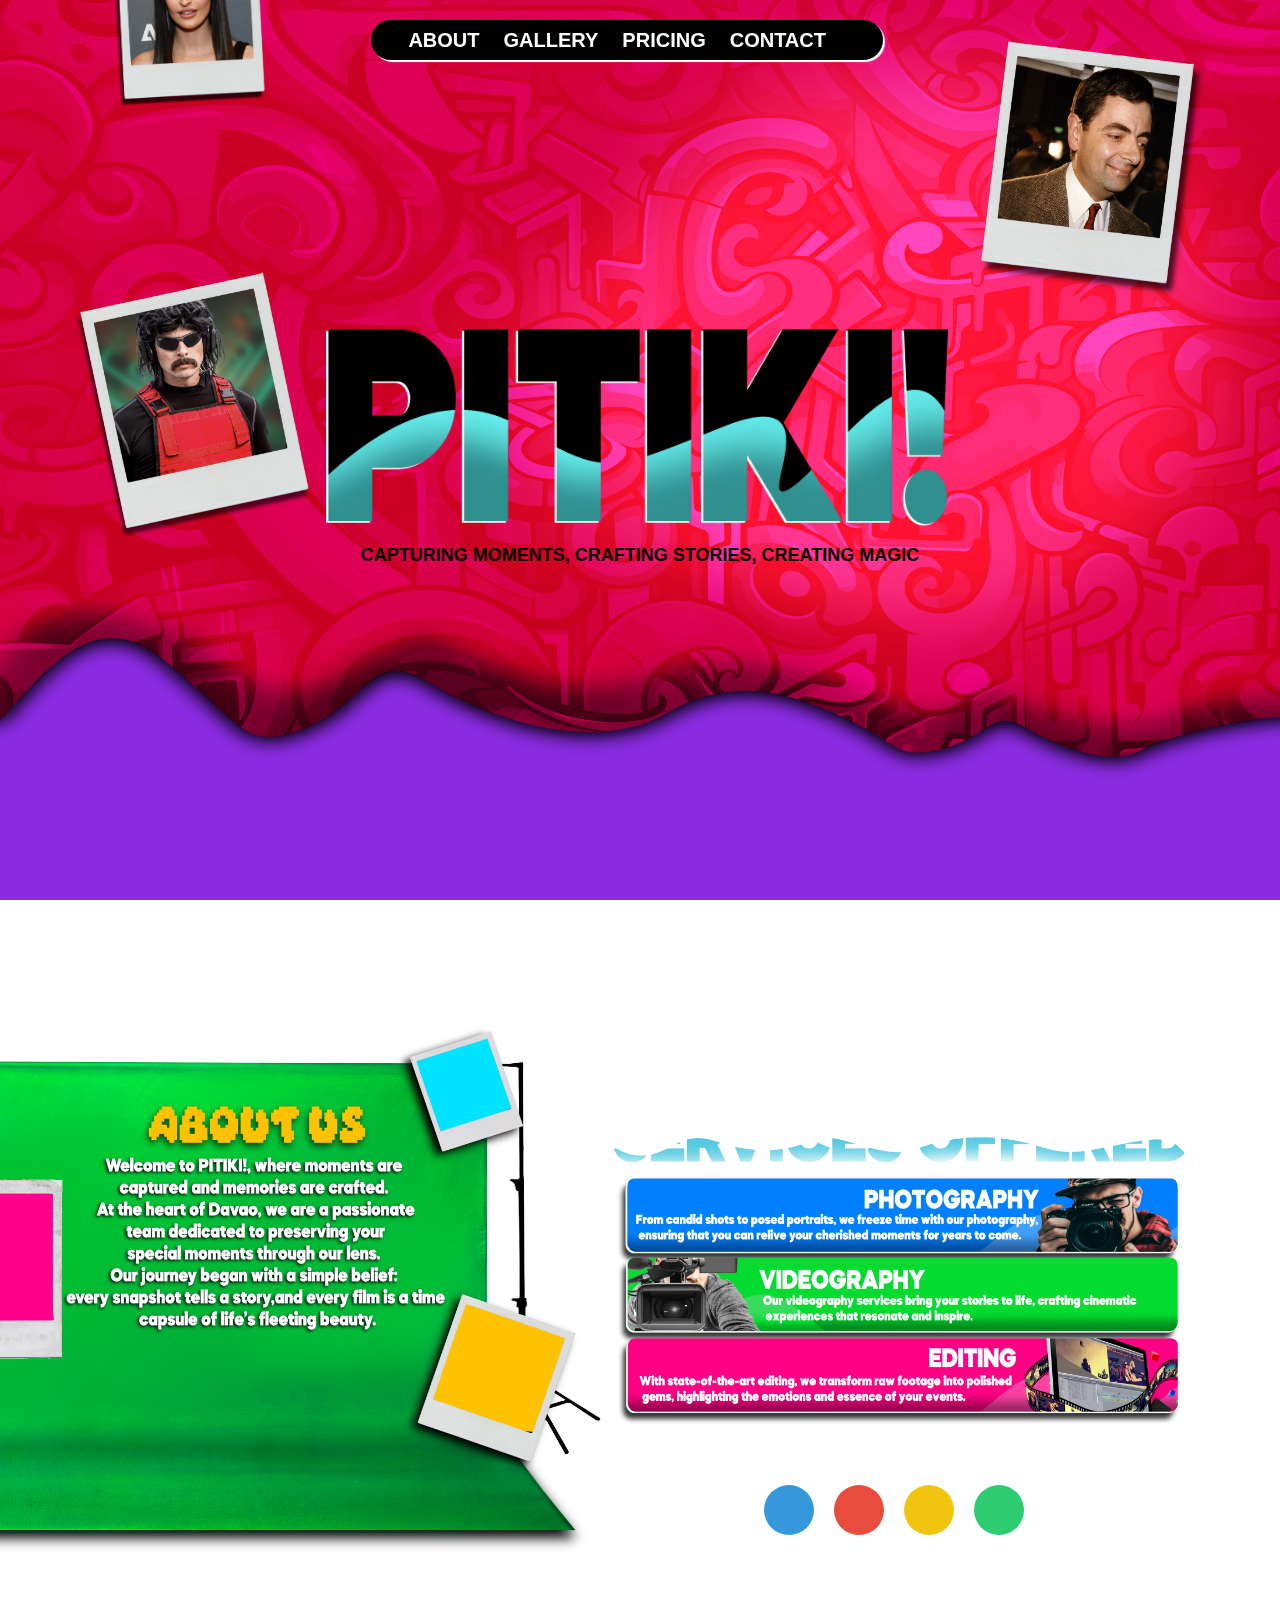
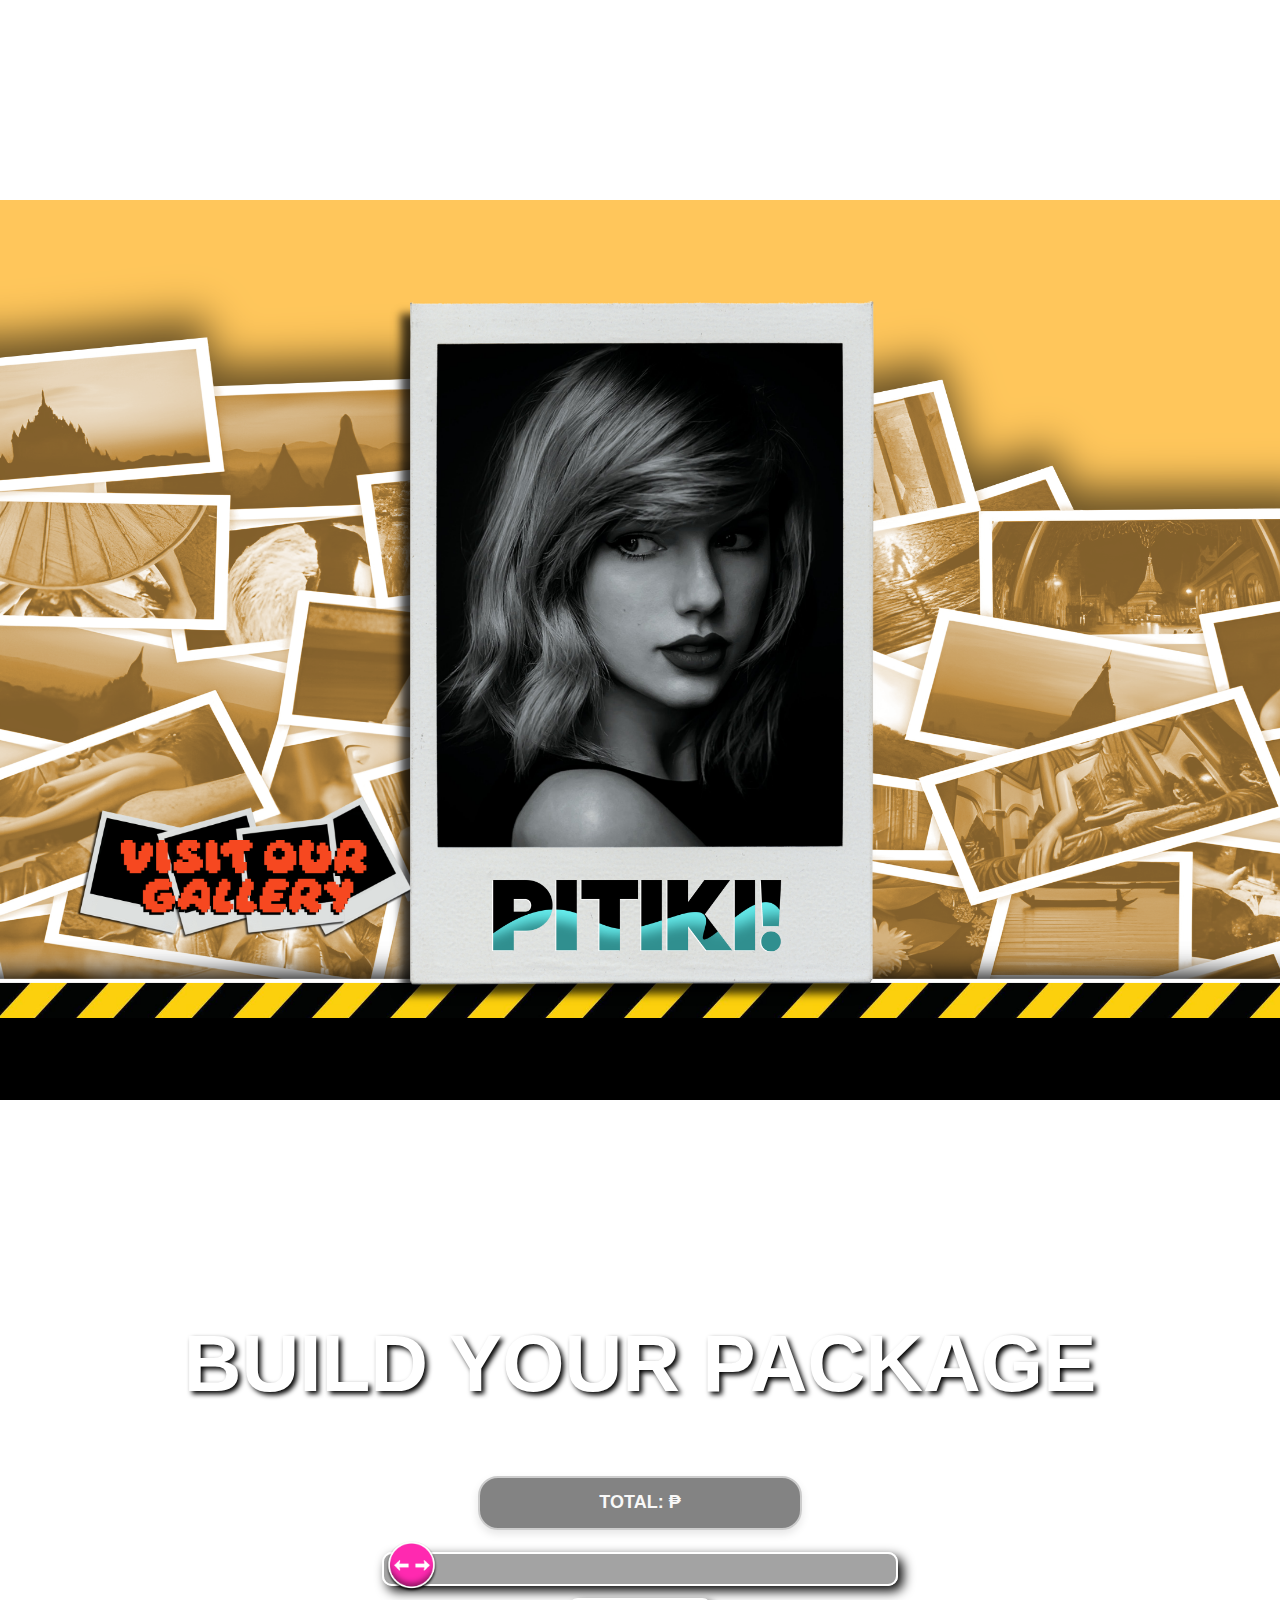
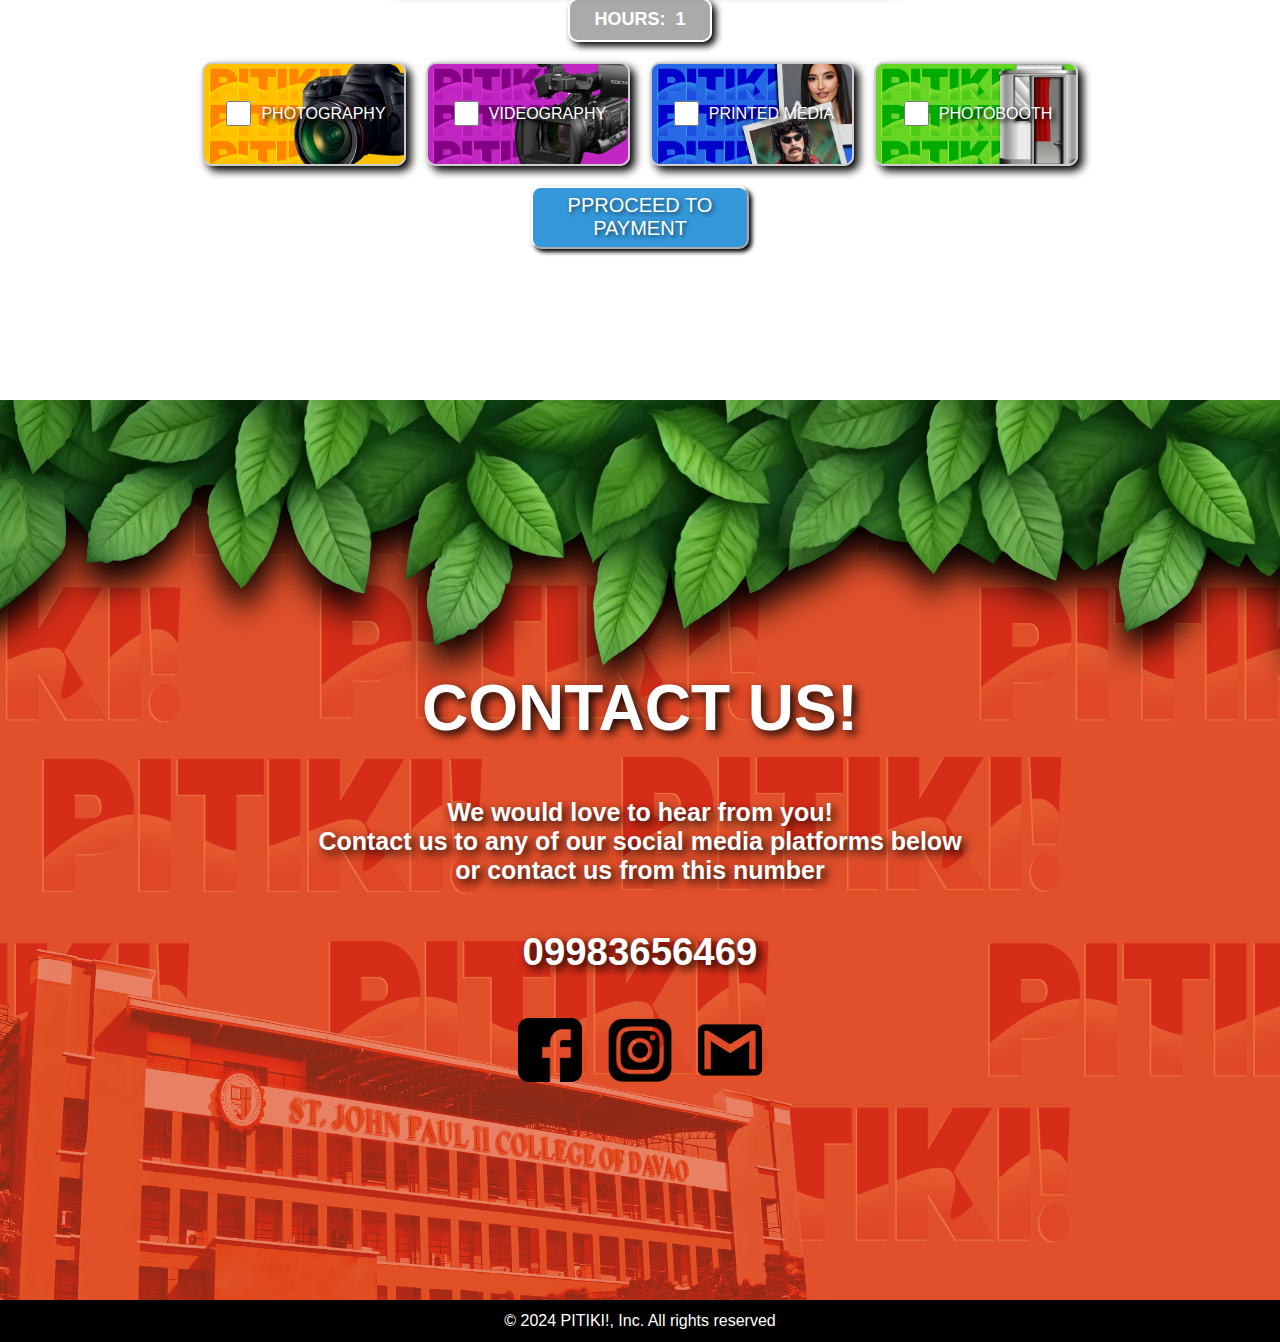
==== index.html @ f26acbd0 "Add files via upload" ====
<!DOCTYPE html>
<html lang="en">
<head>
    <link rel="stylesheet" href="style.css">
    <meta charset="UTF-8">
    <meta name="viewport" content="width=device-width, initial-scale=1.0">
    <title>PITIKI!</title>
    <link rel="icon" type="image/x-icon" href="img/LOGO.ico">
</head>
<body>


    <div class="main">
        <div class="topbar">
            <div class="links">
                <a href="#section1">ABOUT</a>
                <a href="#section2">GALLERY</a>
                <a href="#section3">PRICING</a> 
                <a href="#section4">CONTACT</a>
            </div>
        </div>
        
        <div class="intro">
            <img src="img/r1.png" id="kani1" alt="">
            <img src="img/r2.png" id="kani2" alt="">
            <img src="img/r3.png" id="kani3" alt="">
            <img src="img/LOGO.png" alt="Logo ni bai">
            <p>CAPTURING MOMENTS, CRAFTING STORIES, CREATING MAGIC</p>
        </div>
        <div class="four" id="section1">
            <div class="circolsm">
                <div class="circle" id="circle1"></div>
                <div class="circle" id="circle2"></div>
                <div class="circle" id="circle3"></div>
                <div class="circle" id="circle4"></div>
            </div>
            <img src="img/r4.png" id="kani4">
            <img src="img/CAM.png" alt="ambot unsa ni">
            <img src="img/GS.png" alt="gren scren" class="second-image">
        </div>
        <a href="https://www.vogue.com/photovogue/photos/gallery#4850602" target="_blank">
            <img src="img/vg.png" id="gl" alt="gallery link">
        </a>
        <div class="five" id="section2">  
            <img src="img/p3.png" alt="hahaha">
            <img src="img/p5.png" alt="hehehe">
            <img src="img/p1.png" alt="hihihi">
            <img src="img/p4.png" alt="hohoho">
            <img src="img/p2.png" alt="mememe">
        </div>
        <img src="img/gal2.png" id="Po1" alt="">
        <img src="img/gal3.png" id="Po2" alt="">
        <div class="six" id="section3">
            <h2 class="services-title" id="titleP">BUILD YOUR PACKAGE</h2>
            <div id="priceContainer">
                <p>TOTAL: <span id="pricePerHour">₱</span></p>
            </div>
            <input type="range" min="1" max="12" value="1" class="slider" id="hourSlider">
                <div class="hourCounterBox">
                 <p><span class="label">HOURS:</span> <span id="hourValue">1</span></p>
                </div>
            <div class="services">
                <div class="service" id="photography">
                    <input type="checkbox" id="photographyCheckbox" class="serviceCheckbox">
                    <label for="photographyCheckbox">PHOTOGRAPHY</label>
                </div>
                <div class="service" id="videography">
                    <input type="checkbox" id="videographyCheckbox" class="serviceCheckbox">
                    <label for="videographyCheckbox">VIDEOGRAPHY</label>
                </div>
                <div class="service" id="printedImages">
                    <input type="checkbox" id="printedImagesCheckbox" class="serviceCheckbox">
                    <label for="printedImagesCheckbox">PRINTED MEDIA</label>
                </div>
                <div class="service" id="photoBooth">
                    <input type="checkbox" id="photoBoothCheckbox" class="serviceCheckbox">
                    <label for="photoBoothCheckbox">PHOTOBOOTH</label>
                </div>
                
                
            </div>
            <button id="proceedButton">PPROCEED TO PAYMENT</button>
        </div>
        <div class="seven" id="section4">
            <div class="content-container">
                <div class="texts">
                    <h1 class="title">CONTACT US!</h1>
                    <p class="description">We would love to hear from you!<br>
                        Contact us to any of our social media platforms below<br>
                        or contact us from this number
                    </p>
                    <h1 class="num">09983656469</h1>
                </div>
                <div class="social-container">
                    <a href="https://www.facebook.com/nakakatawangvidsonlineph" target="_blank">
                        <img src="img/FB.png" id="fb" alt="Facebook logo">
                    </a>
                    <a href="https://www.facebook.com/nakakatawangvidsonlineph" target="_blank">
                        <img src="img/INSTAGRAM.png" id="ig" alt="Instagram logo">
                    </a>
                    <a href="https://www.facebook.com/nakakatawangvidsonlineph" target="_blank">
                        <img src="img/GMAIL.png" id="gm" alt="Gmail logo">
                    </a>
                </div>
            </div>
        </div>
        <div class="footer">
            © 2024 PITIKI!, Inc. All rights reserved
        </div>
    </div>

    <script src="script.js"></script>
</body>
</html>
---- style.css ----
html, body{
    padding: 0px;
    margin: 0px;
}
.main{
    height: 100vh;
    width: 100%;
    background-color: aqua;
    text-align: center;
}
.circolsm {
    position: absolute;
    display: flex;
    gap: 20px;
    top: 65%;
    right: 20%;
}

.circle {
    width: 50px;
    height: 50px;
    background-color: #3498db;
    border-radius: 50%;
}


#circle1 {
    background-color: #3498db; 
    animation: grow-shrink 2s infinite;
}

#circle2 {
    background-color: #e74c3c;
    animation: grow-shrink 2s infinite 0.5s;
}

#circle3 {
    background-color: #f1c40f; 
    animation: grow-shrink 2s infinite 1s;
}

#circle4 {
    background-color: #2ecc71; 
    animation: grow-shrink 2s infinite 1.5s;
}

@keyframes grow-shrink {
    0%, 100% {
        transform: scale(1);
    }
    50% {
        transform: scale(1.5);
    }
}

.topbar {
    margin-top: 20px;
    position: fixed;
    left: 29%;
    width: 40vw;
    height: 40px;
    background-color: black;
    border-radius: 20px;
    text-align: center;
    justify-content: center;
    align-content: center;
    box-shadow: 2px 2px 1px white;
    z-index: 9999;
}

.links a {
    font-size: 20px;
    display: inline-block;
    margin-right: 20px;
    font-family: Arial, Helvetica, sans-serif;
    color: rgb(255, 255, 255);
    font-weight: bold;
    text-decoration: none;
}
@keyframes floatAnimation1 {
    0% {
        transform: translateY(0);
    }
    50% {
        transform: translateY(-15px); 
    }
    100% {
        transform: translateY(0);
    }
}

@keyframes floatAnimation2 {
    0% {
        transform: translateY(0);
    }
    50% {
        transform: translateY(20px); 
    }
    100% {
        transform: translateY(0);
    }
}
@keyframes floatAnimation3 {
    0% {
        transform: translateY(0);
    }
    50% {
        transform: translateY(-25px); 
    }
    100% {
        transform: translateY(0);
    }
}

#kani1 {
    position: absolute;
    width: 20%;
    right: 5%;
    top: 2%;
    animation: floatAnimation1 2s ease-in-out infinite;
}

#kani2 {
    position: absolute;
    width: 15%;
    left: 7%;
    top: -10%;
    animation: floatAnimation2 3s ease-in-out infinite;
}

#kani3 {
    position: absolute;
    width: 20%;
    left: 5%;
    top: 30%;
    animation: floatAnimation3 4s ease-in-out infinite;
}


.intro img {
    width: 50%;
    height: auto;
}
.intro{
    font-family: 'mazzard H Black',Helvetica;
    font-size: 24px;
    text-align: center;
    justify-content: center;
    align-content: center;
 
    height: 100vh;
    background-image: url(img/CV1.png);
    background-size: cover;
}
#kani4 {
    position: absolute;
    width: 14%;
    left: -9%;
    top: 40%;
    animation: spin 4s linear infinite;
}

@keyframes spin {
    0% {
        transform: rotate(0deg);
    }
    100% {
        transform: rotate(360deg);
    }
}
.four {

    height: 100vh;
    background-image: url(img/CV2.png);
    background-size: cover;
    position: relative;
}

.four img {
    position: absolute;
    top: 50%;
    right: 90px;
    transform: translateY(-45%);
    width: 45%;
    height: auto; 
    z-index: 2;
}
.four .second-image {

    left: -17%;
    transform: translateY(-60%);
    width: 66%; 
    height: auto; 
     z-index: 1;
}
.five {
    position: relative; 

    height: 100vh;
    background-image: url(img/CV3.png);
    background-size: cover;
    display: flex; 
    justify-content: center;
    align-items: center;
}
#gl{
    position: absolute;
    width: 28%;
    top: 266%;
    left: 5.50%;
    z-index: 999;
    transition: transform 0.3s ease; 
}
#gl:hover{
    transform: scale(1.1); 
}

#Po1{
    position: absolute;
    left: 0%;
    width: 40%;
    top: 208%;

}


#Po2{
    position: absolute;
    left: 62%;
    width: 38%;
    top: 208%;

}

.five img {
    max-width: 80%; 
    max-height: 80vh; 
    opacity: 0;
    position: absolute; 
    top: 50%; 
    left: 50%; 
    transform: translate(-50%, -50%); 
    transition: opacity 1s ease-in-out;
}

.five img.active {
    opacity: 1;
}

.six {
    height: 100vh;
    background-image: url(img/CV5.png);
    background-size: cover;
    display: flex;
    flex-direction: column;
    justify-content: center;
    align-items: center;
    z-index: 88889;
}
#priceContainer {
    width: 300px; 
    height: 30px; 
    border-radius: 20px;
    background-color: #0000007c; 
    border: 2px solid #ccc; 
    padding: 10px;
    color: rgb(248, 248, 248);
    text-align: center;
    font-family: 'mazzard H Black',Helvetica;
    box-shadow: 0 4px 8px rgba(0, 0, 0, 0.1);
    margin-bottom: 20px; 
    display: flex;
    justify-content: center;
    align-items: center;
}

.slider {
    -webkit-appearance: none;
    width: 40%; 
    height: 30px; 
    background: #52525288;
    border-radius: 10px;
    outline: none;
    opacity: 1; 
    -webkit-transition: .2s;
    transition: opacity .2s;
    border: 2px solid #ffffff; 
    box-shadow: 5px 5px 12px black;
}

.slider::-webkit-slider-thumb {
    -webkit-appearance: none;
    appearance: none;
    width: 55px; 
    height: 55px; 
    background: url('img/knob.png') no-repeat center center; 
    background-size: cover; 
    border-radius: 50%; 
    cursor: pointer;
}

.slider::-moz-range-thumb {
    width: 55px; 
    height: 55px; 
    background: url('img/knob.png') no-repeat center center;
    background-size: cover; 
    border-radius: 50%; 
    cursor: pointer;
}


p {
    margin: 10px 0;
    font-size: 18px;
    font-weight: bold;
}
.services {
    display: flex;
    justify-content: space-around; 
    flex-wrap: wrap; 
}

.service {
    font-family: 'mazzar    d H Black',Helvetica;
    text-shadow: 3px 3px 4px black;
    color: white;
    width: 200px;
    height: 100px;
    margin: 10px;
    background-size: cover;
    display: flex;
    justify-content: center;
    align-items: center;
    border: 2px solid #ccc;
    border-radius: 10px;
    box-shadow: 5px 5px 8px rgb(0, 0, 0);
}

#photography {
    background-image: url('img/b1.png');
    
}

#videography {
    background-image: url('img/b2.png');
    
}

#printedImages {
    background-image: url('img/b3.png');
}

#photoBooth {
    background-image: url('img/b4.png');
}
#photography, #videography, #printedImages, #photoBooth {
    transition: transform 0.3s ease;
}

#photography:hover, #videography:hover, #printedImages:hover, #photoBooth:hover {
    transform: scale(1.05);
}

.serviceCheckbox {
    margin-right: 10px;
    width: 25px; 
    height: 25px; 
    cursor: pointer; 
}
.seven {
    height: 100vh;
    background-image: url(img/CV4.png);
    background-size: cover;
    display: flex;
    justify-content: center;
    align-items: center;
    text-align: center;
}

.content-container {
    margin-bottom: 14%;
    display: flex;
    flex-direction: column;
    align-items: center;
}

.texts {
    display: flex;
    flex-direction: column;
    align-items: center;
    gap: -2%; 
    margin-top: 30%;
}

@keyframes breathing {
    0%, 100% {
        transform: scale(1);
    }
    50% {
        transform: scale(1.05);
    }
}

.title {
    font-size: 5vw;
    color: white; 
    font-family: 'mazzard H Black', Helvetica; 
    animation: breathing 2s ease-in-out infinite;
    text-shadow: 4px 4px 10px black;
}
.description {
    margin-bottom: 20px;
    font-size: 25px; 
    color: white; 
    font-family: Arial, Helvetica, sans-serif;
    font-weight: bold; 
    text-shadow: 4px 4px 10px black;
}
.num{
    font-size: 3vw;
    color: white;
    font-family: 'mazzard H Black', Helvetica;
    text-shadow: 4px 4px 10px black;
}

.social-container {
    display: flex;
    gap: 2vw; 
    margin-top: 2vh; 
}

.social-container a img {
    width: 5vw; 
    height: auto;
    transition: transform 0.3s ease; 
}

.social-container a img:hover {
    transform: scale(1.1); 
}
.footer {
    width: 100%;
    display: flex;
    justify-content: center;
    height: 2px; 
    font-size: 16px;
    align-items: center;
    font-family: Arial, Helvetica, sans-serif;
    background-color: black;
    color: white;
    text-align: center;
    padding: 20px 0;
    bottom: 0;
    left: 0;
}

@media screen and (max-width: 600px) {
    .slider {
        width: 90%;
    }
}
.hourCounterBox {
    font-family: 'mazzard H Black', Helvetica;
    width: 120px;
    height: 20px;
    padding: 10px;
    margin: 10px 0; 
    background-color: #3b3b3b6e; 
    border: 2px solid #ffffff; 
    border-radius: 10px; 
    text-align: center; 
    display: flex;
    justify-content: center;
    align-items: center;
    box-shadow: 4px 4px 7px black;
}

.label {
    font-weight: bold;
    color: #ffffff; 
    margin-right: 5px; 
}

#hourValue {
    color: rgb(255, 255, 255); 
}
#proceedButton {
    margin-top: 10px;
    width: 17%;
    height: 7%;
    border-radius: 10px;
    font-size: 20px;
    font-family: 'mazzard H Black', Helvetica;
    color: #ffffff;
    background-color: #3498db;
    border-color: white;
    text-shadow: 2px 2px 4px rgba(0, 0, 0, 0.575);
    box-shadow: 3px 3px 4px black;
    transition: transform 0.3s ease, background-color 0.3s ease;
}

#proceedButton:hover {
    transform: scale(1.05);
    background-color: #2980b9;
}
#titleP {
    font-size: 80px;
    font-family: 'mazzard H Black', Helvetica;
    color: #ffffff;
    text-shadow: 3px 3px 5px black;
    animation: breathing 1s ease-in-out infinite;
}

@keyframes breathing {
    0%, 100% {
        transform: scale(1);
    }
    50% {
        transform: scale(1.05);
    }
}
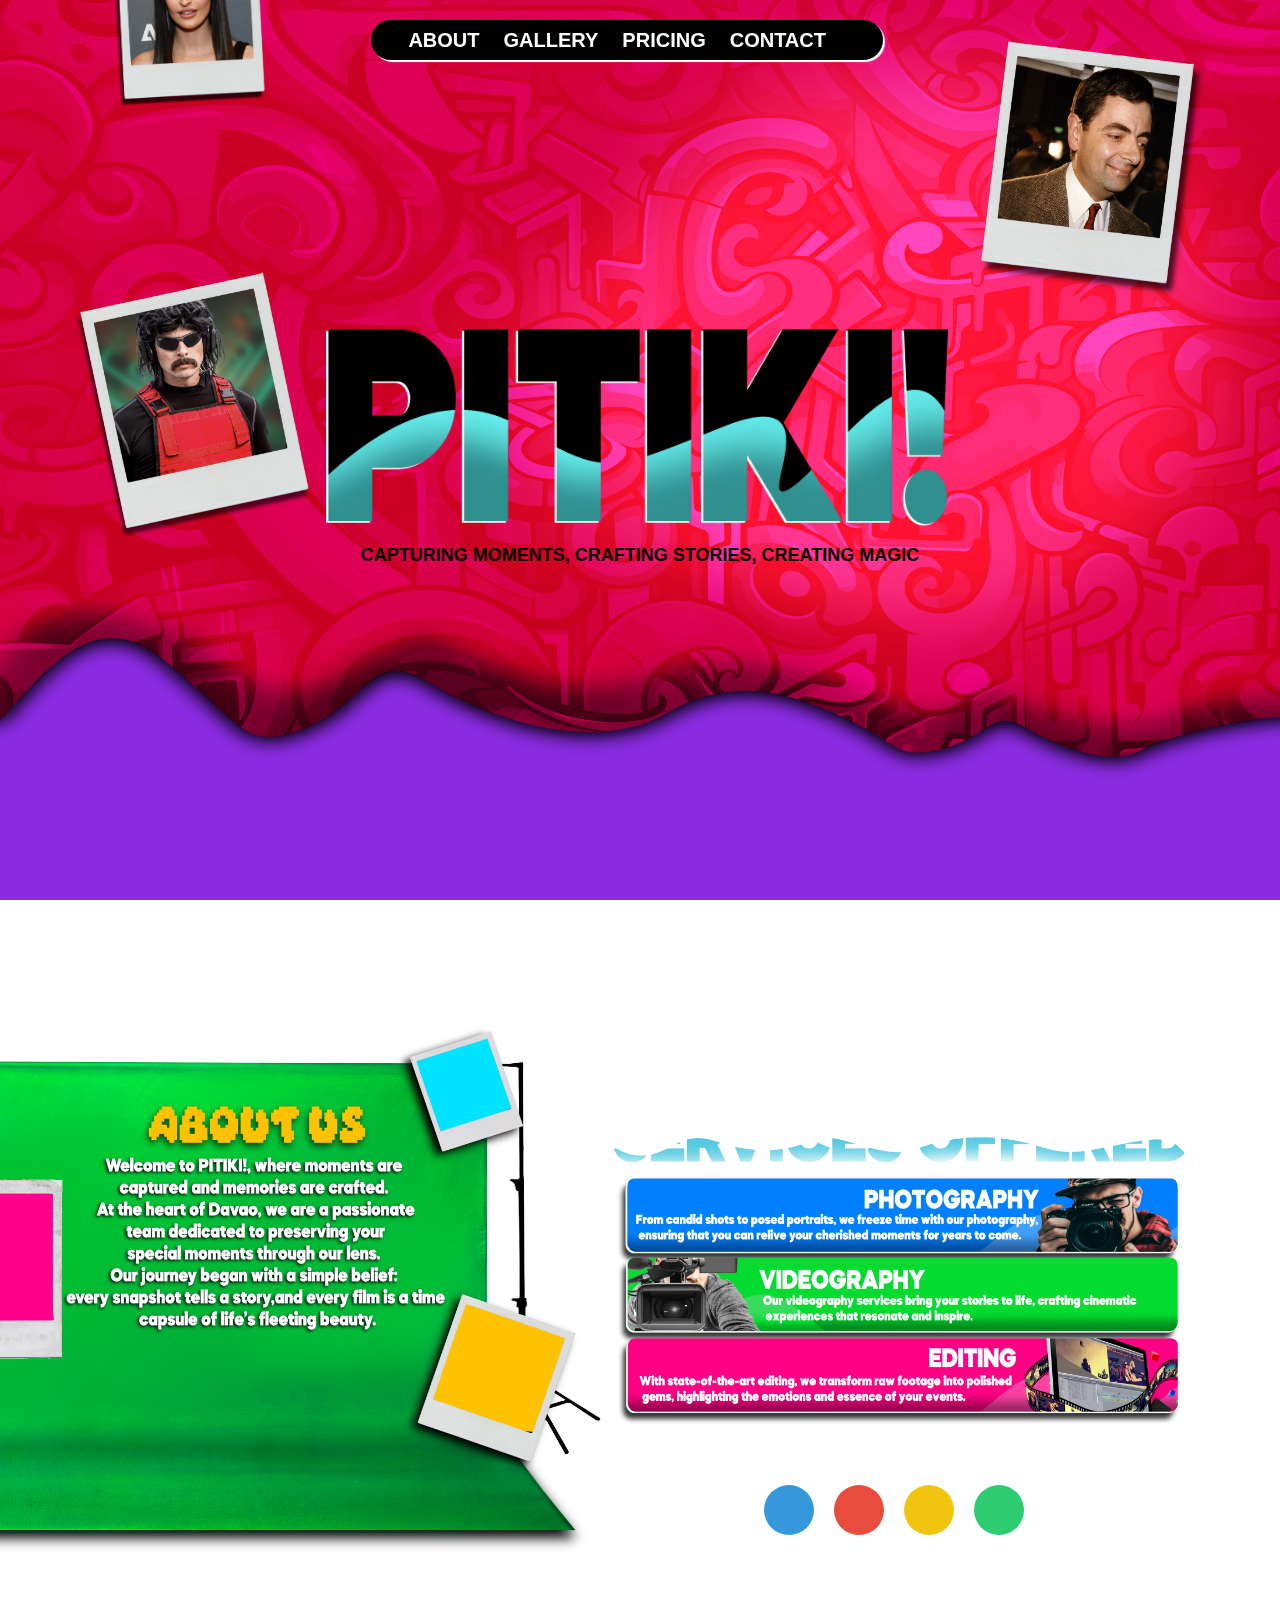
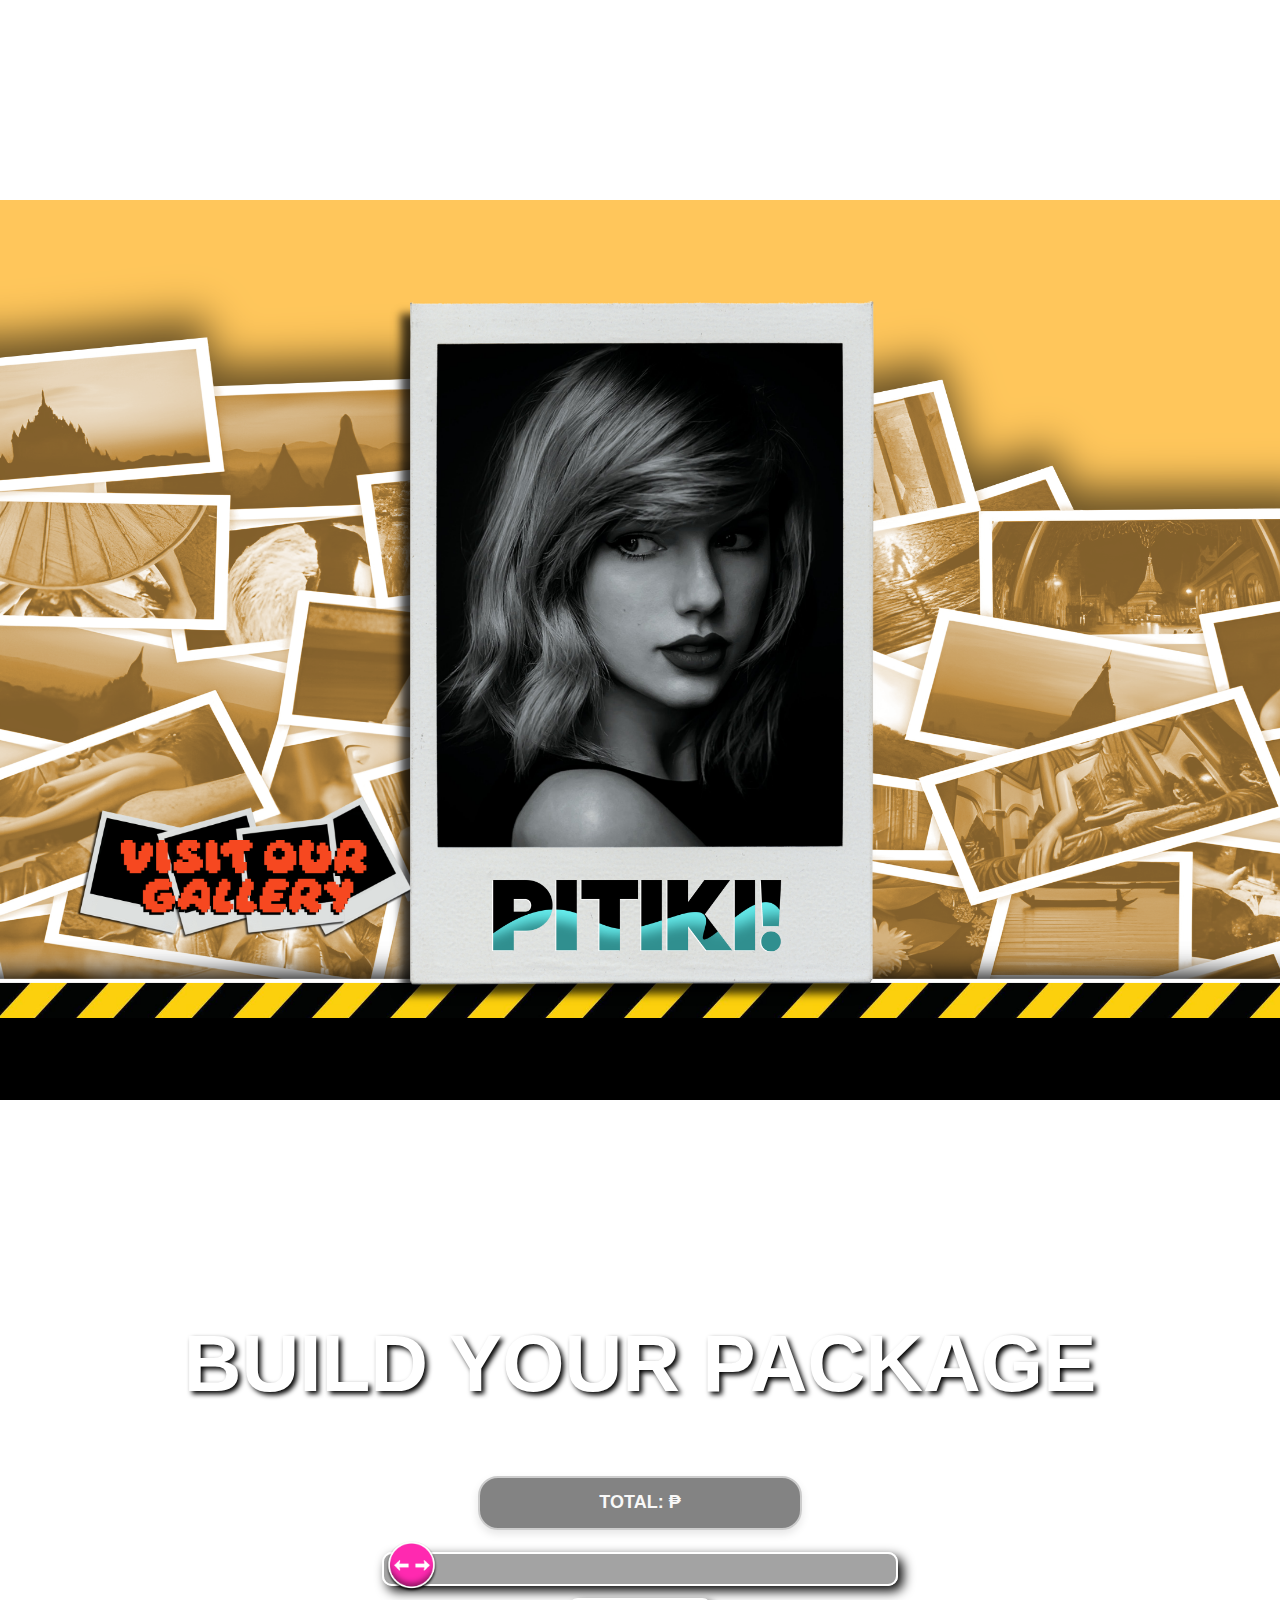
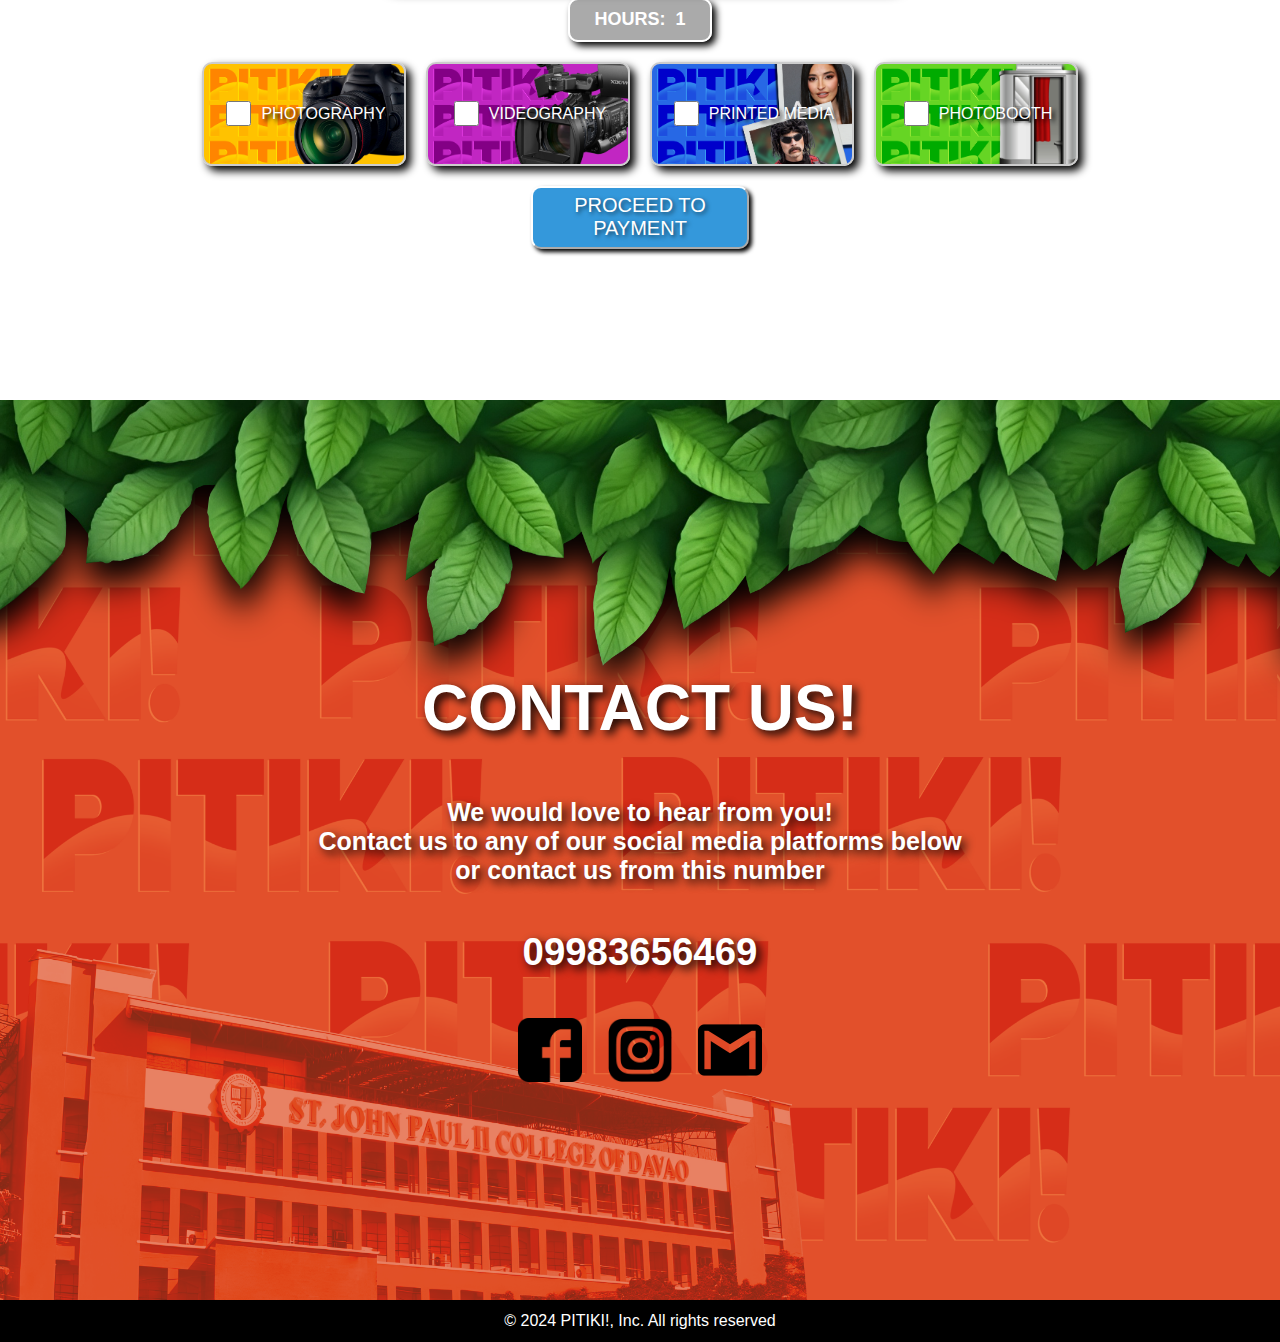
==== commit d27e8a53: "Update index.html" ====
--- a/index.html
+++ b/index.html
@@ -6,6 +6,7 @@
     <meta name="viewport" content="width=device-width, initial-scale=1.0">
     <title>PITIKI!</title>
     <link rel="icon" type="image/x-icon" href="img/LOGO.ico">
+    <meta property="og:image" content="https://rainyuy10.github.io/PITIKI-/img/repologo.png" />
 </head>
 <body>
 
@@ -79,7 +80,7 @@
                 
                 
             </div>
-            <button id="proceedButton">PPROCEED TO PAYMENT</button>
+            <button id="proceedButton">PROCEED TO PAYMENT</button>
         </div>
         <div class="seven" id="section4">
             <div class="content-container">
